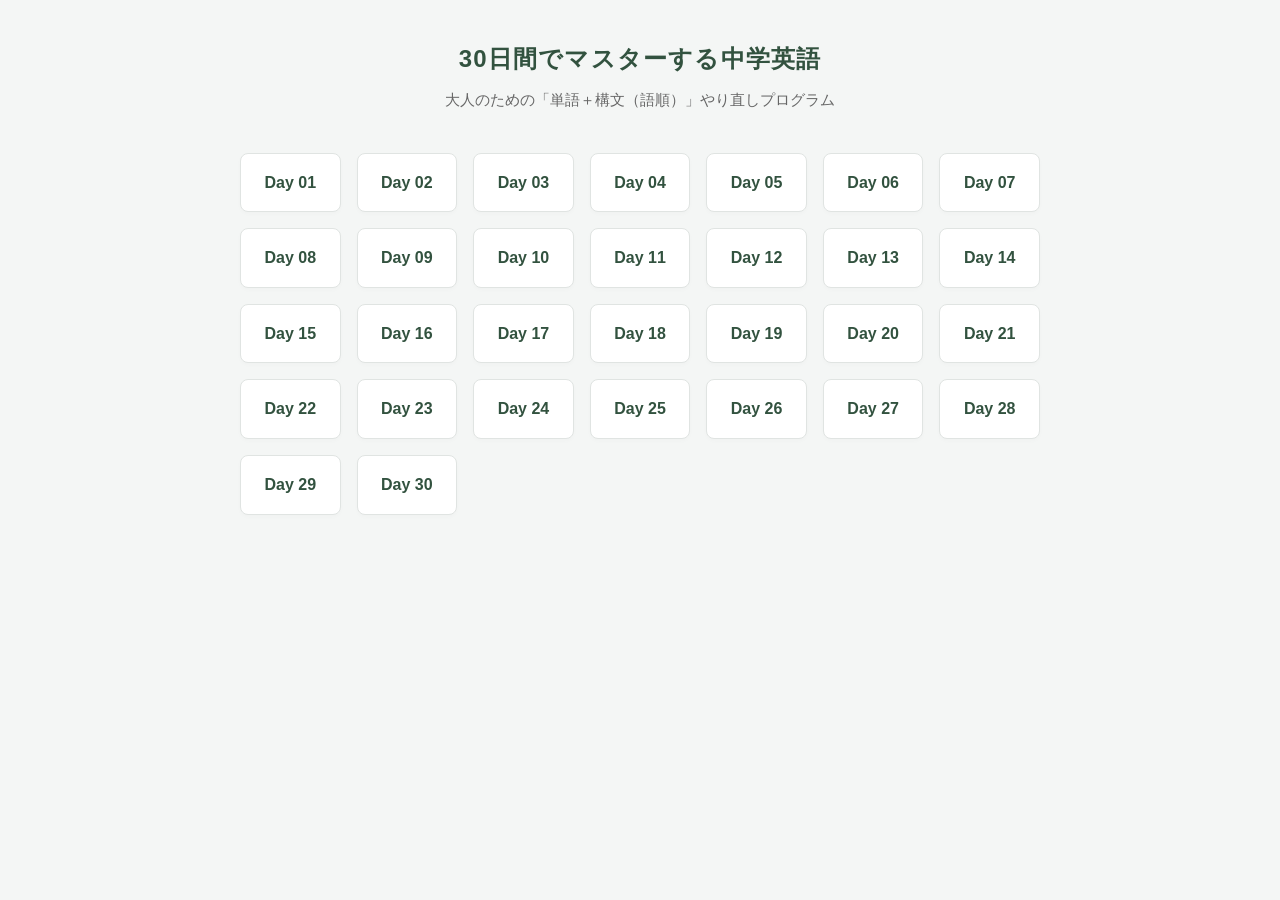
==== index.html @ 6e33aeb3 "Add files via upload" ====
<!DOCTYPE html>
<html lang="ja">
<head>
  <meta charset="UTF-8">
  <meta name="viewport" content="width=device-width, initial-scale=1.0">
  <title>30日間でマスターする中学英語（単語＋構文）</title>
  <link rel="stylesheet" href="style.css">
</head>
<body>
  <div class="container">
    <header>
      <h1>30日間でマスターする中学英語</h1>
      <p class="description">大人のための「単語＋構文（語順）」やり直しプログラム</p>
    </header>

    <main>
      <div class="day-grid">
        <a href="day01.html" class="day-link">Day 01</a>
        <a href="day02.html" class="day-link">Day 02</a>
        <a href="day03.html" class="day-link">Day 03</a>
        <a href="day04.html" class="day-link">Day 04</a>
        <a href="day05.html" class="day-link">Day 05</a>
        <a href="day06.html" class="day-link">Day 06</a>
        <a href="day07.html" class="day-link">Day 07</a>
        <a href="day08.html" class="day-link">Day 08</a>
        <a href="day09.html" class="day-link">Day 09</a>
        <a href="day10.html" class="day-link">Day 10</a>
        <a href="day11.html" class="day-link">Day 11</a>
        <a href="day12.html" class="day-link">Day 12</a>
        <a href="day13.html" class="day-link">Day 13</a>
        <a href="day14.html" class="day-link">Day 14</a>
        <a href="day15.html" class="day-link">Day 15</a>
        <a href="day16.html" class="day-link">Day 16</a>
        <a href="day17.html" class="day-link">Day 17</a>
        <a href="day18.html" class="day-link">Day 18</a>
        <a href="day19.html" class="day-link">Day 19</a>
        <a href="day20.html" class="day-link">Day 20</a>
        <a href="day21.html" class="day-link">Day 21</a>
        <a href="day22.html" class="day-link">Day 22</a>
        <a href="day23.html" class="day-link">Day 23</a>
        <a href="day24.html" class="day-link">Day 24</a>
        <a href="day25.html" class="day-link">Day 25</a>
        <a href="day26.html" class="day-link">Day 26</a>
        <a href="day27.html" class="day-link">Day 27</a>
        <a href="day28.html" class="day-link">Day 28</a>
        <a href="day29.html" class="day-link">Day 29</a>
        <a href="day30.html" class="day-link">Day 30</a>
      </div>
    </main>
  </div>
</body>
</html>
---- style.css ----
@charset "UTF-8";

/* =========================================
   Variables (カラー・フォント設定)
========================================= */
:root {
  /* メインカラー：深みのあるフォレストグリーン（ザクグリーン） */
  --main-color: #32523F;
  --main-hover: #4A6B4F;
  
  /* ベースカラー：落ち着いたオフホワイト/ライトグレー */
  --bg-color: #F4F6F5;
  --card-bg: #FFFFFF;
  
  /* テキストカラー：読みやすいダークグレー */
  --text-main: #333333;
  --text-light: #666666;
  --border-color: #E0E4E2;
}

/* =========================================
   Base Settings
========================================= */
* {
  box-sizing: border-box;
  margin: 0;
  padding: 0;
}

body {
  font-family: "Helvetica Neue", Arial, "Hiragino Kaku Gothic ProN", "Hiragino Sans", Meiryo, sans-serif;
  background-color: var(--bg-color);
  color: var(--text-main);
  line-height: 1.6;
  padding: 0 16px;
}

a {
  text-decoration: none;
  color: var(--main-color);
  transition: opacity 0.3s ease;
}

a:hover {
  opacity: 0.8;
}

/* =========================================
   Layout Containers
========================================= */
.container {
  max-width: 800px;
  margin: 0 auto;
  padding: 40px 0;
}

header {
  text-align: center;
  margin-bottom: 40px;
}

h1 {
  font-size: 1.5rem;
  color: var(--main-color);
  margin-bottom: 10px;
  letter-spacing: 0.05em;
}

h2 {
  font-size: 1.25rem;
  color: var(--text-main);
  border-bottom: 2px solid var(--main-color);
  padding-bottom: 8px;
  margin-bottom: 24px;
}

.description {
  color: var(--text-light);
  font-size: 0.95rem;
  margin-bottom: 32px;
}

/* =========================================
   Index Page (メニュー画面)
========================================= */
.day-grid {
  display: grid;
  grid-template-columns: repeat(auto-fill, minmax(100px, 1fr));
  gap: 16px;
}

.day-link {
  display: flex;
  align-items: center;
  justify-content: center;
  background-color: var(--card-bg);
  border: 1px solid var(--border-color);
  color: var(--main-color);
  font-weight: bold;
  padding: 16px 8px;
  border-radius: 8px;
  box-shadow: 0 2px 4px rgba(0,0,0,0.02);
  transition: all 0.3s ease;
}

.day-link:hover {
  background-color: var(--main-color);
  color: #FFFFFF;
  transform: translateY(-2px);
  box-shadow: 0 4px 8px rgba(0,0,0,0.1);
}

/* =========================================
   Day Page (個別学習コンテンツ)
========================================= */
.lesson-card {
  background-color: var(--card-bg);
  border-radius: 12px;
  padding: 24px;
  margin-bottom: 24px;
  box-shadow: 0 4px 12px rgba(0,0,0,0.04);
}

.word-header {
  display: flex;
  align-items: baseline;
  margin-bottom: 16px;
  border-bottom: 1px dashed var(--border-color);
  padding-bottom: 12px;
}

.word-en {
  font-size: 1.4rem;
  font-weight: bold;
  color: var(--main-color);
  margin-right: 16px;
}

.word-ja {
  font-size: 1rem;
  color: var(--text-light);
}

.sentence-box {
  background-color: var(--bg-color);
  padding: 16px;
  border-radius: 8px;
  margin-bottom: 12px;
}

.sentence-en {
  font-size: 1.15rem;
  font-weight: bold;
  color: var(--text-main);
  margin-bottom: 8px;
}

.sentence-ja {
  font-size: 0.95rem;
  color: var(--text-light);
}

.syntax-note {
  font-size: 0.85rem;
  color: var(--main-color);
  background-color: rgba(50, 82, 63, 0.1);
  display: inline-block;
  padding: 4px 12px;
  border-radius: 4px;
  margin-top: 8px;
  font-family: monospace, sans-serif;
}

/* =========================================
   Navigation Buttons
========================================= */
.page-nav {
  display: flex;
  justify-content: space-between;
  margin-top: 40px;
}

.btn {
  display: inline-block;
  padding: 12px 24px;
  border-radius: 30px;
  font-size: 0.95rem;
  font-weight: bold;
  text-align: center;
  transition: all 0.3s;
}

.btn-back {
  background-color: var(--card-bg);
  border: 1px solid var(--border-color);
  color: var(--text-light);
}

.btn-back:hover {
  background-color: #EAECEC;
}

.btn-next {
  background-color: var(--main-color);
  color: #FFFFFF;
}

.btn-next:hover {
  background-color: var(--main-hover);
  color: #FFFFFF;
}

/* =========================================
   Responsive Adjustments
========================================= */
@media (max-width: 480px) {
  .day-grid {
    grid-template-columns: repeat(2, 1fr);
  }
  .word-en {
    font-size: 1.25rem;
  }
  .sentence-en {
    font-size: 1.05rem;
  }
}
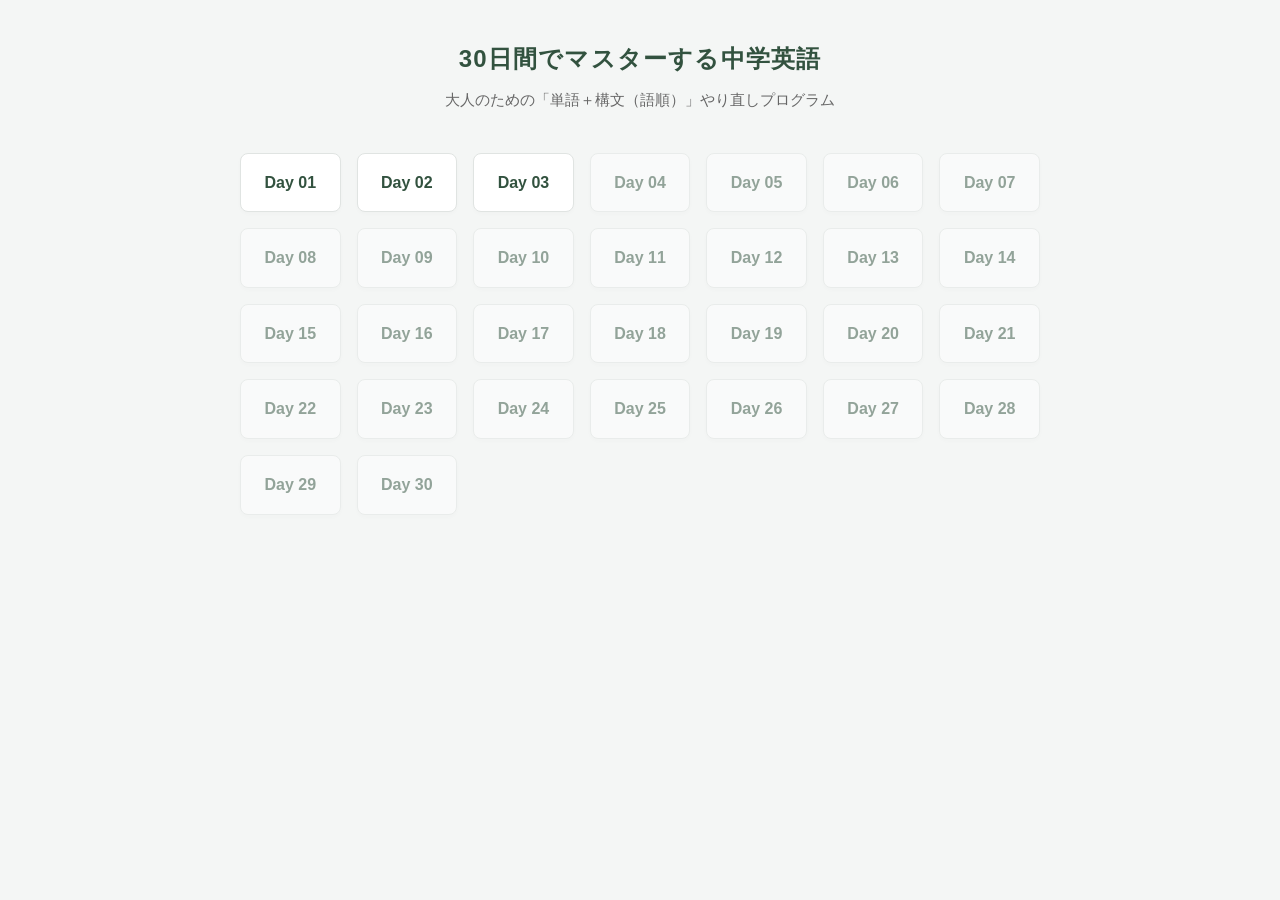
==== commit a2128f74: "Update index.html" ====
--- a/index.html
+++ b/index.html
@@ -8,45 +8,188 @@
 </head>
 <body>
   <div class="container">
-    <header>
-      <h1>30日間でマスターする中学英語</h1>
-      <p class="description">大人のための「単語＋構文（語順）」やり直しプログラム</p>
-    </header>
+    
+    <!-- ==========================================
+         トップページ（メニュー画面）
+    =========================================== -->
+    <div id="home-view">
+      <header>
+        <h1>30日間でマスターする中学英語</h1>
+        <p class="description">大人のための「単語＋構文（語順）」やり直しプログラム</p>
+      </header>
+      <main>
+        <div class="day-grid" id="day-buttons">
+          <!-- JSで自動的に30日分のボタンが生成されます -->
+        </div>
+      </main>
+    </div>
 
-    <main>
-      <div class="day-grid">
-        <a href="day01.html" class="day-link">Day 01</a>
-        <a href="day02.html" class="day-link">Day 02</a>
-        <a href="day03.html" class="day-link">Day 03</a>
-        <a href="day04.html" class="day-link">Day 04</a>
-        <a href="day05.html" class="day-link">Day 05</a>
-        <a href="day06.html" class="day-link">Day 06</a>
-        <a href="day07.html" class="day-link">Day 07</a>
-        <a href="day08.html" class="day-link">Day 08</a>
-        <a href="day09.html" class="day-link">Day 09</a>
-        <a href="day10.html" class="day-link">Day 10</a>
-        <a href="day11.html" class="day-link">Day 11</a>
-        <a href="day12.html" class="day-link">Day 12</a>
-        <a href="day13.html" class="day-link">Day 13</a>
-        <a href="day14.html" class="day-link">Day 14</a>
-        <a href="day15.html" class="day-link">Day 15</a>
-        <a href="day16.html" class="day-link">Day 16</a>
-        <a href="day17.html" class="day-link">Day 17</a>
-        <a href="day18.html" class="day-link">Day 18</a>
-        <a href="day19.html" class="day-link">Day 19</a>
-        <a href="day20.html" class="day-link">Day 20</a>
-        <a href="day21.html" class="day-link">Day 21</a>
-        <a href="day22.html" class="day-link">Day 22</a>
-        <a href="day23.html" class="day-link">Day 23</a>
-        <a href="day24.html" class="day-link">Day 24</a>
-        <a href="day25.html" class="day-link">Day 25</a>
-        <a href="day26.html" class="day-link">Day 26</a>
-        <a href="day27.html" class="day-link">Day 27</a>
-        <a href="day28.html" class="day-link">Day 28</a>
-        <a href="day29.html" class="day-link">Day 29</a>
-        <a href="day30.html" class="day-link">Day 30</a>
-      </div>
-    </main>
+    <!-- ==========================================
+         個別学習ページ（コンテンツ画面）
+    =========================================== -->
+    <div id="lesson-view" class="hidden">
+      <header>
+        <h1 id="lesson-title">Day X: タイトル</h1>
+        <p class="description" id="lesson-desc">説明文がここに入ります</p>
+      </header>
+      <main id="lesson-content">
+        <!-- JSで自動的に単語カードが生成されます -->
+      </main>
+      <nav class="page-nav">
+        <button class="btn btn-back" onclick="goHome()">← トップに戻る</button>
+        <button class="btn btn-next" id="next-btn" onclick="goNextDay()">次の日へ進む →</button>
+      </nav>
+    </div>
+
   </div>
+
+  <!-- ==========================================
+       JavaScript（データと動きの制御）
+  =========================================== -->
+  <script>
+    // ▼ ここに30日分のデータをひたすら追加していくだけでOKです！
+    const lessonData = {
+      1: {
+        title: "Day 01: 基本の型「誰が・どうする・何を」",
+        desc: "英語の最も重要なルール「SVO（主語＋動詞＋目的語）」の語順をマスターしましょう。",
+        words: [
+          { en: "check", ja: "確認する・調べる", sentEn: "I checked the schedule.", sentJa: "私はスケジュールを確認しました。", note: "S: I / V: checked / O: the schedule" },
+          { en: "need", ja: "必要とする", sentEn: "We need a new plan.", sentJa: "私たちは新しい計画が必要です。", note: "S: We / V: need / O: a new plan" },
+          // ※長くなるため、サンプルとして2単語のみ記載していますが、ここに10個書きます
+        ]
+      },
+      2: {
+        title: "Day 02: 実践アクション動詞（SVO）",
+        desc: "1日目と同じ語順で、仕事でよく使う動詞をマスターしましょう。",
+        words: [
+          { en: "improve", ja: "改善する・向上させる", sentEn: "We improved the system.", sentJa: "私たちはそのシステムを改善しました。", note: "S: We / V: improved / O: the system" },
+          { en: "prepare", ja: "準備する・用意する", sentEn: "I prepared the report.", sentJa: "私がその報告書を準備しました。", note: "S: I / V: prepared / O: the report" }
+        ]
+      },
+      3: {
+        title: "Day 03: 状態を伝える型「A ＝ B」",
+        desc: "「SVC（主語＋動詞＋補語）」の語順で、状況や気持ちをスマートに表現しましょう。",
+        words: [
+          { en: "be (is/am/are)", ja: "〜である・いる", sentEn: "The meeting is important.", sentJa: "その会議は重要です。", note: "S: The meeting / V: is / C: important" },
+          { en: "look", ja: "〜に見える", sentEn: "The data looks correct.", sentJa: "そのデータは正確に見えます。", note: "S: The data / V: looks / C: correct" }
+        ]
+      }
+    };
+
+    let currentDay = 1;
+    const totalDays = 30;
+
+    // 1. トップページのボタンを自動生成する
+    const grid = document.getElementById('day-buttons');
+    for (let i = 1; i <= totalDays; i++) {
+      const btn = document.createElement('a');
+      btn.href = "#";
+      btn.className = "day-link";
+      btn.innerText = `Day ${i.toString().padStart(2, '0')}`;
+      
+      // データが存在しない日はグレーアウト（クリック不可）にする処理
+      if (!lessonData[i]) {
+        btn.style.opacity = "0.5";
+        btn.style.cursor = "not-allowed";
+        btn.onclick = (e) => { e.preventDefault(); alert('準備中です！'); };
+      } else {
+        btn.onclick = (e) => {
+          e.preventDefault();
+          openLesson(i);
+        };
+      }
+      grid.appendChild(btn);
+    }
+
+    // 2. レッスン画面を開く
+    function openLesson(dayIndex) {
+      currentDay = dayIndex;
+      const data = lessonData[dayIndex];
+      
+      document.getElementById('lesson-title').innerText = data.title;
+      document.getElementById('lesson-desc').innerText = data.desc;
+      
+      const content = document.getElementById('lesson-content');
+      content.innerHTML = ""; // 中身をリセット
+
+      // 単語カードを生成
+      data.words.forEach(word => {
+        const cardHTML = `
+          <div class="lesson-card">
+            <div class="word-header">
+              <div class="word-en">
+                ${word.en}
+                <button class="play-btn" onclick="speakText('${word.en}')" title="音声を再生">🔊</button>
+              </div>
+              <div class="word-ja">${word.ja}</div>
+            </div>
+            <div class="sentence-box">
+              <div class="sentence-en">
+                ${word.sentEn}
+                <button class="play-btn" onclick="speakText('${word.sentEn.replace(/'/g, "\\'")}')" title="音声を再生">🔊</button>
+              </div>
+              <div class="sentence-ja">${word.sentJa}</div>
+              <div class="syntax-note">${word.note}</div>
+            </div>
+          </div>
+        `;
+        content.innerHTML += cardHTML;
+      });
+
+      // 次の日ボタンの表示制御
+      const nextBtn = document.getElementById('next-btn');
+      if (lessonData[currentDay + 1]) {
+        nextBtn.style.display = "inline-block";
+      } else {
+        nextBtn.style.display = "none";
+      }
+
+      // 画面切り替え
+      document.getElementById('home-view').classList.add('hidden');
+      document.getElementById('lesson-view').classList.remove('hidden');
+      window.scrollTo(0, 0); // ページ上部へスクロール
+    }
+
+    // 3. トップへ戻る
+    function goHome() {
+      document.getElementById('lesson-view').classList.add('hidden');
+      document.getElementById('home-view').classList.remove('hidden');
+      window.scrollTo(0, 0);
+    }
+
+    // 4. 次の日へ
+    function goNextDay() {
+      if (lessonData[currentDay + 1]) {
+        openLesson(currentDay + 1);
+      }
+    }
+
+    // ==========================================
+    // 音声読み上げプログラム（高品質ボイス対応）
+    // ==========================================
+    let englishVoices = [];
+    function loadVoices() {
+      const allVoices = window.speechSynthesis.getVoices();
+      englishVoices = allVoices.filter(voice => voice.lang.includes('en-'));
+    }
+    if ('speechSynthesis' in window) {
+      window.speechSynthesis.onvoiceschanged = loadVoices;
+      loadVoices();
+    }
+    function speakText(text) {
+      if ('speechSynthesis' in window) {
+        window.speechSynthesis.cancel();
+        const utterance = new SpeechSynthesisUtterance(text);
+        utterance.lang = 'en-US';
+        utterance.rate = 0.9;
+        
+        if (englishVoices.length > 0) {
+          const bestVoice = englishVoices.find(v => v.name.includes('Samantha') || v.name.includes('Google US English')) || englishVoices[0];
+          utterance.voice = bestVoice;
+        }
+        window.speechSynthesis.speak(utterance);
+      }
+    }
+  </script>
 </body>
-</html>+</html>
--- a/style.css
+++ b/style.css
@@ -223,4 +223,39 @@
   .sentence-en {
     font-size: 1.05rem;
   }
-}+}
+/* =========================================
+   Audio Button
+========================================= */
+.play-btn {
+  background: none;
+  border: none;
+  cursor: pointer;
+  font-size: 1.2rem;
+  margin-left: 12px;
+  vertical-align: middle;
+  transition: transform 0.2s ease, opacity 0.2s ease;
+  opacity: 0.7;
+}
+
+.play-btn:hover {
+  transform: scale(1.1);
+  opacity: 1;
+}
+
+/* 単語とボタンを横並びにするための微調整 */
+.word-en {
+  display: flex;
+  align-items: center;
+}
+
+.sentence-en {
+  display: flex;
+  align-items: center;
+}
+/* =========================================
+   App State (画面切り替え用)
+========================================= */
+.hidden {
+  display: none !important;
+}
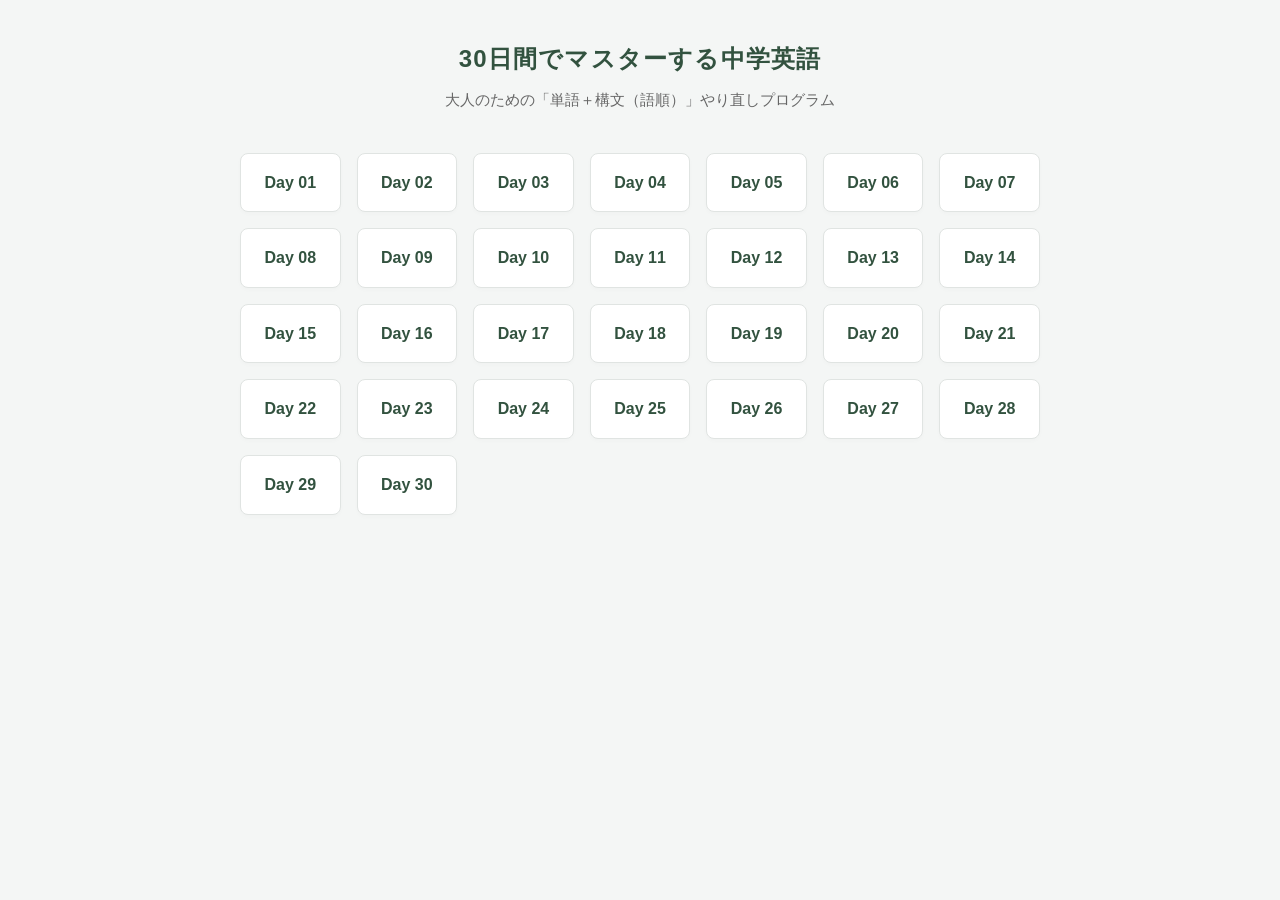
==== commit 2cb86e3d: "Update index.html" ====
--- a/index.html
+++ b/index.html
@@ -5,13 +5,13 @@
   <meta name="viewport" content="width=device-width, initial-scale=1.0">
   <title>30日間でマスターする中学英語（単語＋構文）</title>
   <link rel="stylesheet" href="style.css">
+  <!-- 外部のJavaScriptファイルを読み込む -->
+  <script src="main.js" defer></script>
 </head>
 <body>
   <div class="container">
     
-    <!-- ==========================================
-         トップページ（メニュー画面）
-    =========================================== -->
+    <!-- トップページ（メニュー画面） -->
     <div id="home-view">
       <header>
         <h1>30日間でマスターする中学英語</h1>
@@ -24,9 +24,7 @@
       </main>
     </div>
 
-    <!-- ==========================================
-         個別学習ページ（コンテンツ画面）
-    =========================================== -->
+    <!-- 個別学習ページ（コンテンツ画面） -->
     <div id="lesson-view" class="hidden">
       <header>
         <h1 id="lesson-title">Day X: タイトル</h1>
@@ -42,154 +40,5 @@
     </div>
 
   </div>
-
-  <!-- ==========================================
-       JavaScript（データと動きの制御）
-  =========================================== -->
-  <script>
-    // ▼ ここに30日分のデータをひたすら追加していくだけでOKです！
-    const lessonData = {
-      1: {
-        title: "Day 01: 基本の型「誰が・どうする・何を」",
-        desc: "英語の最も重要なルール「SVO（主語＋動詞＋目的語）」の語順をマスターしましょう。",
-        words: [
-          { en: "check", ja: "確認する・調べる", sentEn: "I checked the schedule.", sentJa: "私はスケジュールを確認しました。", note: "S: I / V: checked / O: the schedule" },
-          { en: "need", ja: "必要とする", sentEn: "We need a new plan.", sentJa: "私たちは新しい計画が必要です。", note: "S: We / V: need / O: a new plan" },
-          // ※長くなるため、サンプルとして2単語のみ記載していますが、ここに10個書きます
-        ]
-      },
-      2: {
-        title: "Day 02: 実践アクション動詞（SVO）",
-        desc: "1日目と同じ語順で、仕事でよく使う動詞をマスターしましょう。",
-        words: [
-          { en: "improve", ja: "改善する・向上させる", sentEn: "We improved the system.", sentJa: "私たちはそのシステムを改善しました。", note: "S: We / V: improved / O: the system" },
-          { en: "prepare", ja: "準備する・用意する", sentEn: "I prepared the report.", sentJa: "私がその報告書を準備しました。", note: "S: I / V: prepared / O: the report" }
-        ]
-      },
-      3: {
-        title: "Day 03: 状態を伝える型「A ＝ B」",
-        desc: "「SVC（主語＋動詞＋補語）」の語順で、状況や気持ちをスマートに表現しましょう。",
-        words: [
-          { en: "be (is/am/are)", ja: "〜である・いる", sentEn: "The meeting is important.", sentJa: "その会議は重要です。", note: "S: The meeting / V: is / C: important" },
-          { en: "look", ja: "〜に見える", sentEn: "The data looks correct.", sentJa: "そのデータは正確に見えます。", note: "S: The data / V: looks / C: correct" }
-        ]
-      }
-    };
-
-    let currentDay = 1;
-    const totalDays = 30;
-
-    // 1. トップページのボタンを自動生成する
-    const grid = document.getElementById('day-buttons');
-    for (let i = 1; i <= totalDays; i++) {
-      const btn = document.createElement('a');
-      btn.href = "#";
-      btn.className = "day-link";
-      btn.innerText = `Day ${i.toString().padStart(2, '0')}`;
-      
-      // データが存在しない日はグレーアウト（クリック不可）にする処理
-      if (!lessonData[i]) {
-        btn.style.opacity = "0.5";
-        btn.style.cursor = "not-allowed";
-        btn.onclick = (e) => { e.preventDefault(); alert('準備中です！'); };
-      } else {
-        btn.onclick = (e) => {
-          e.preventDefault();
-          openLesson(i);
-        };
-      }
-      grid.appendChild(btn);
-    }
-
-    // 2. レッスン画面を開く
-    function openLesson(dayIndex) {
-      currentDay = dayIndex;
-      const data = lessonData[dayIndex];
-      
-      document.getElementById('lesson-title').innerText = data.title;
-      document.getElementById('lesson-desc').innerText = data.desc;
-      
-      const content = document.getElementById('lesson-content');
-      content.innerHTML = ""; // 中身をリセット
-
-      // 単語カードを生成
-      data.words.forEach(word => {
-        const cardHTML = `
-          <div class="lesson-card">
-            <div class="word-header">
-              <div class="word-en">
-                ${word.en}
-                <button class="play-btn" onclick="speakText('${word.en}')" title="音声を再生">🔊</button>
-              </div>
-              <div class="word-ja">${word.ja}</div>
-            </div>
-            <div class="sentence-box">
-              <div class="sentence-en">
-                ${word.sentEn}
-                <button class="play-btn" onclick="speakText('${word.sentEn.replace(/'/g, "\\'")}')" title="音声を再生">🔊</button>
-              </div>
-              <div class="sentence-ja">${word.sentJa}</div>
-              <div class="syntax-note">${word.note}</div>
-            </div>
-          </div>
-        `;
-        content.innerHTML += cardHTML;
-      });
-
-      // 次の日ボタンの表示制御
-      const nextBtn = document.getElementById('next-btn');
-      if (lessonData[currentDay + 1]) {
-        nextBtn.style.display = "inline-block";
-      } else {
-        nextBtn.style.display = "none";
-      }
-
-      // 画面切り替え
-      document.getElementById('home-view').classList.add('hidden');
-      document.getElementById('lesson-view').classList.remove('hidden');
-      window.scrollTo(0, 0); // ページ上部へスクロール
-    }
-
-    // 3. トップへ戻る
-    function goHome() {
-      document.getElementById('lesson-view').classList.add('hidden');
-      document.getElementById('home-view').classList.remove('hidden');
-      window.scrollTo(0, 0);
-    }
-
-    // 4. 次の日へ
-    function goNextDay() {
-      if (lessonData[currentDay + 1]) {
-        openLesson(currentDay + 1);
-      }
-    }
-
-    // ==========================================
-    // 音声読み上げプログラム（高品質ボイス対応）
-    // ==========================================
-    let englishVoices = [];
-    function loadVoices() {
-      const allVoices = window.speechSynthesis.getVoices();
-      englishVoices = allVoices.filter(voice => voice.lang.includes('en-'));
-    }
-    if ('speechSynthesis' in window) {
-      window.speechSynthesis.onvoiceschanged = loadVoices;
-      loadVoices();
-    }
-    function speakText(text) {
-      if ('speechSynthesis' in window) {
-        window.speechSynthesis.cancel();
-        const utterance = new SpeechSynthesisUtterance(text);
-        utterance.lang = 'en-US';
-        utterance.rate = 0.9;
-        
-        if (englishVoices.length > 0) {
-          const bestVoice = englishVoices.find(v => v.name.includes('Samantha') || v.name.includes('Google US English')) || englishVoices[0];
-          utterance.voice = bestVoice;
-        }
-        window.speechSynthesis.speak(utterance);
-      }
-    }
-  </script>
 </body>
 </html>
